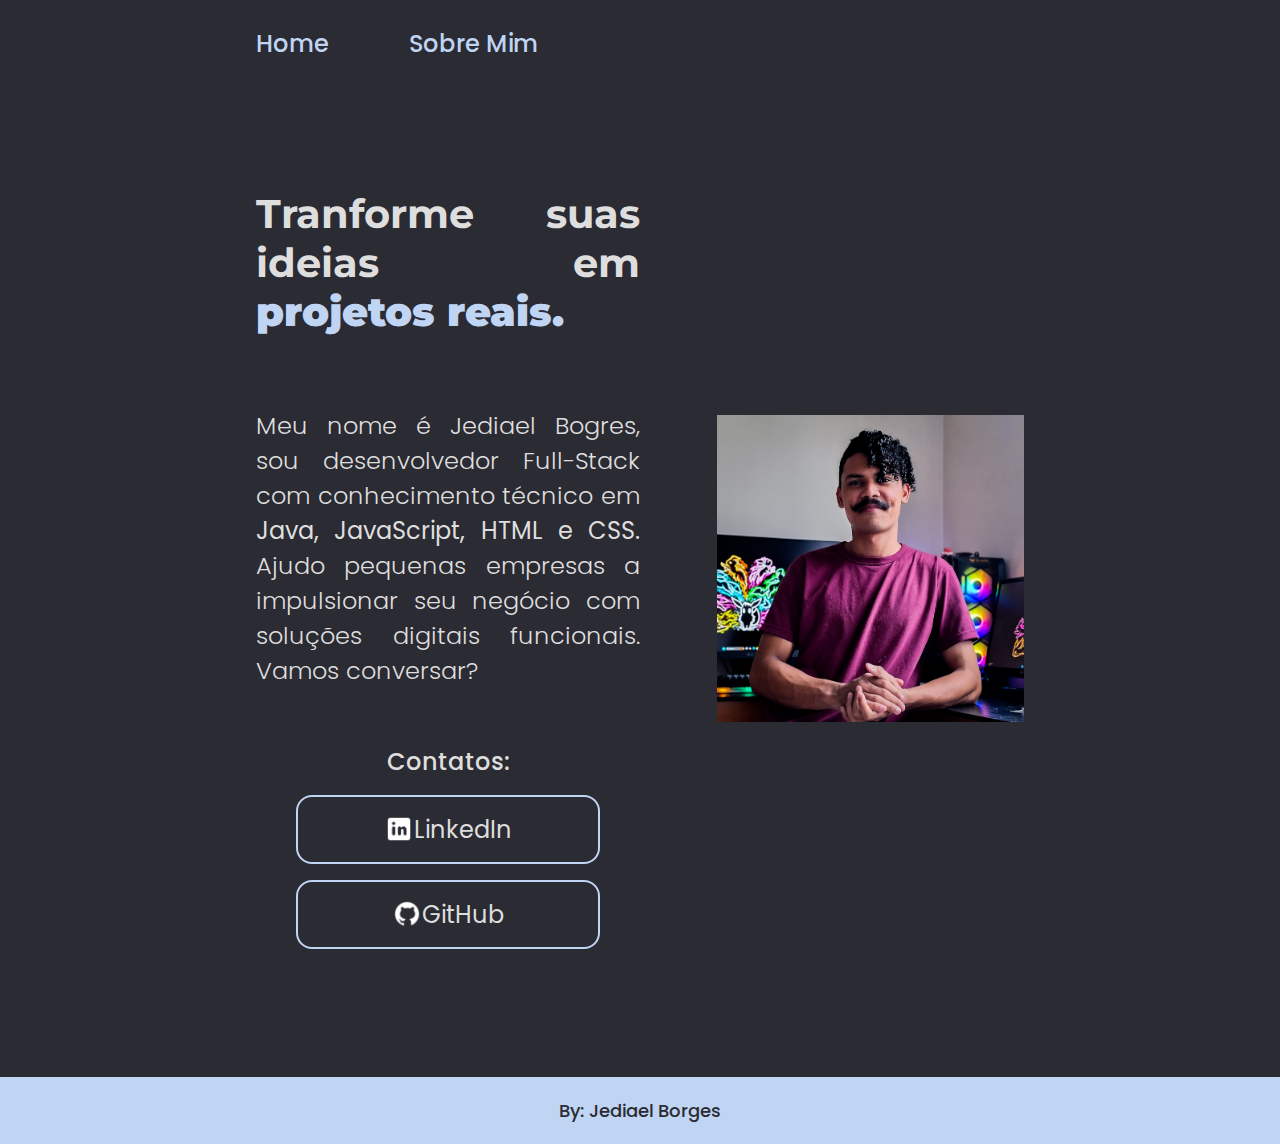
==== index.html @ 318bd3f7 "CSS e HTML em progresso de criação e ajuste fino" ====
<!DOCTYPE html>
<html lang="pt-br">
  <head>
    <meta charset="UTF-8" />
    <meta http-equiv="X-UA-Compatible" content="IE=edge" />
    <meta name="viewport" content="width=device-width, initial-scale=1.0" />
    <link rel="stylesheet" href="./styles/style.css" />
    <title>Portfolio</title>
  </head>
  <body>
    <header class="cabecalho">
      <nav class="cabecalho__menu">
        <a class="cabecalho__menu__link" href="index.html">Home</a>
        <a class="cabecalho__menu__link" href="about.html">Sobre Mim</a>
      </nav>
    </header>
    <main class="apresentacao">
      <section class="apresentacao__conteudo">
        <h1 class="apresentacao__conteudo__titulo">
          Tranforme suas ideias em
          <strong class="apresentacao__conteudo__titulo__destacar"
            >projetos reais.</strong
          >
        </h1>
        <p class="apresentacao__conteudo__texto">
          Meu nome é Jediael Bogres, sou desenvolvedor Full-Stack com
          conhecimento técnico em
          <strong>Java, JavaScript, HTML e CSS.</strong> Ajudo pequenas empresas
          a impulsionar seu negócio com soluções digitais funcionais. Vamos
          conversar?
        </p>
        <div class="apresentacao__links">
          <h2 class="apresentacao__links__contatos">Contatos:</h2>
          <a
            class="apresentacao__links__link"
            href="https://www.linkedin.com/in/jediaelborges00/"
            ><img
              class="apresentacao__links__link__botao"
              src="./assets/linkedin.png"
              alt="Logo do LinkedIn"
            />LinkedIn
          </a>
          <a
            class="apresentacao__links__link"
            href="https://github.com/TheLastJedi00"
            ><img
              class="apresentacao__links__link__botao"
              src="./assets/github.png"
              alt="Logo do GitHub"
            />GitHub</a
          >
        </div>
      </section>
      <img
        class="apresentacao__conteudo__perfil"
        src="./assets/perfil.jpg"
        alt="Foto de perfil"
      />
    </main>
    <footer>
      <p class="rodape">By: Jediael Borges</p>
    </footer>
  </body>
</html>
---- styles/style.css ----
@import url("https://fonts.googleapis.com/css2?family=Montserrat:ital,wght@0,100..900;1,100..900&family=Poppins:ital,wght@0,100;0,200;0,300;0,400;0,500;0,600;0,700;0,800;0,900;1,100;1,200;1,300;1,400;1,500;1,600;1,700;1,800;1,900&display=swap");

:root {
  --myBlack: #2b2b33;
  --myBlue: #c0d4f4;
  --myWhite: #dedede;
}
* {
  margin: 0;
  padding: 0;
}
html {
  height: 100%;
}
body {
  display: flex;
  flex-direction: column;
  min-height: 100vh;
  height: 100%;
  box-sizing: border-box;
  background-color: #2b2b33;
  color: var(--myWhite);
}
.cabecalho {
  padding: 2% 0% 0% 20%;
}
.cabecalho__menu {
  display: flex;
  gap: 80px;
}
.cabecalho__menu__link {
  color: var(--myBlue);
  text-decoration: none;
  font-family: "Poppins", sans-serif;
  font-weight: 500;
  font-size: 1.5em;
}
.cabecalho__menu__link:hover {
  color: var(--myWhite);
}

.apresentacao {
  padding: 10% 20%;
  display: flex;
  align-items: center;
  justify-content: space-between;
  flex-grow: 1;
}
.apresentacao__conteudo {
  width: 50%;
  display: flex;
  flex-direction: column;
  gap: 2em;
}
.apresentacao__conteudo__titulo {
  font-family: "Montserrat", sans-serif;
  font-size: 2.5em;
  margin-bottom: 1em;
  text-align: justify;
}
.apresentacao__conteudo__titulo__destacar {
  color: var(--myBlue);
  text-align: justify;
}
.apresentacao__conteudo__texto {
  font-family: "Poppins", sans-serif;
  font-weight: 300;
  font-size: 1.5em;
  margin-bottom: 1em;
  text-align: justify;
}
.apresentacao__conteudo__perfil {
  display: flex;
  width: 40%;
}
.apresentacao__links {
  display: flex;
  flex-direction: column;
  gap: 1em;
  align-items: center;
  justify-content: space-between;
}
.apresentacao__links__contatos {
  display: flex;
  gap: 1em;
  font-family: poppins;
  font-weight: 500;
}
.apresentacao__links__link {
  /* background-color: #c0d4f4; */
  display: flex;
  align-items: center;
  justify-content: center;
  background-color: var(--myBlack);
  width: 300px;
  text-align: center;
  border-radius: 16px;
  border: 2px solid var(--myBlue);
  font-family: "Poppins", sans-serif;
  font-size: 1.5em;
  padding: 15px 0;
  text-decoration: none;
  color: var(--myWhite);
  font-weight: semibold;
}
.apresentacao__links__link:hover {
  background-color: black;
  color: var(--myBlue);
}
.apresentacao__links__link__botao {
  width: 30px;
  gap: 1em;
}
.rodape {
  padding: 20px;
  background-color: var(--myBlue);
  color: var(--myBlack);
  display: flex;
  justify-content: center;
  align-items: center;
  font-family: poppins;
  font-size: large;
  font-weight: 500;
  border: none;
}
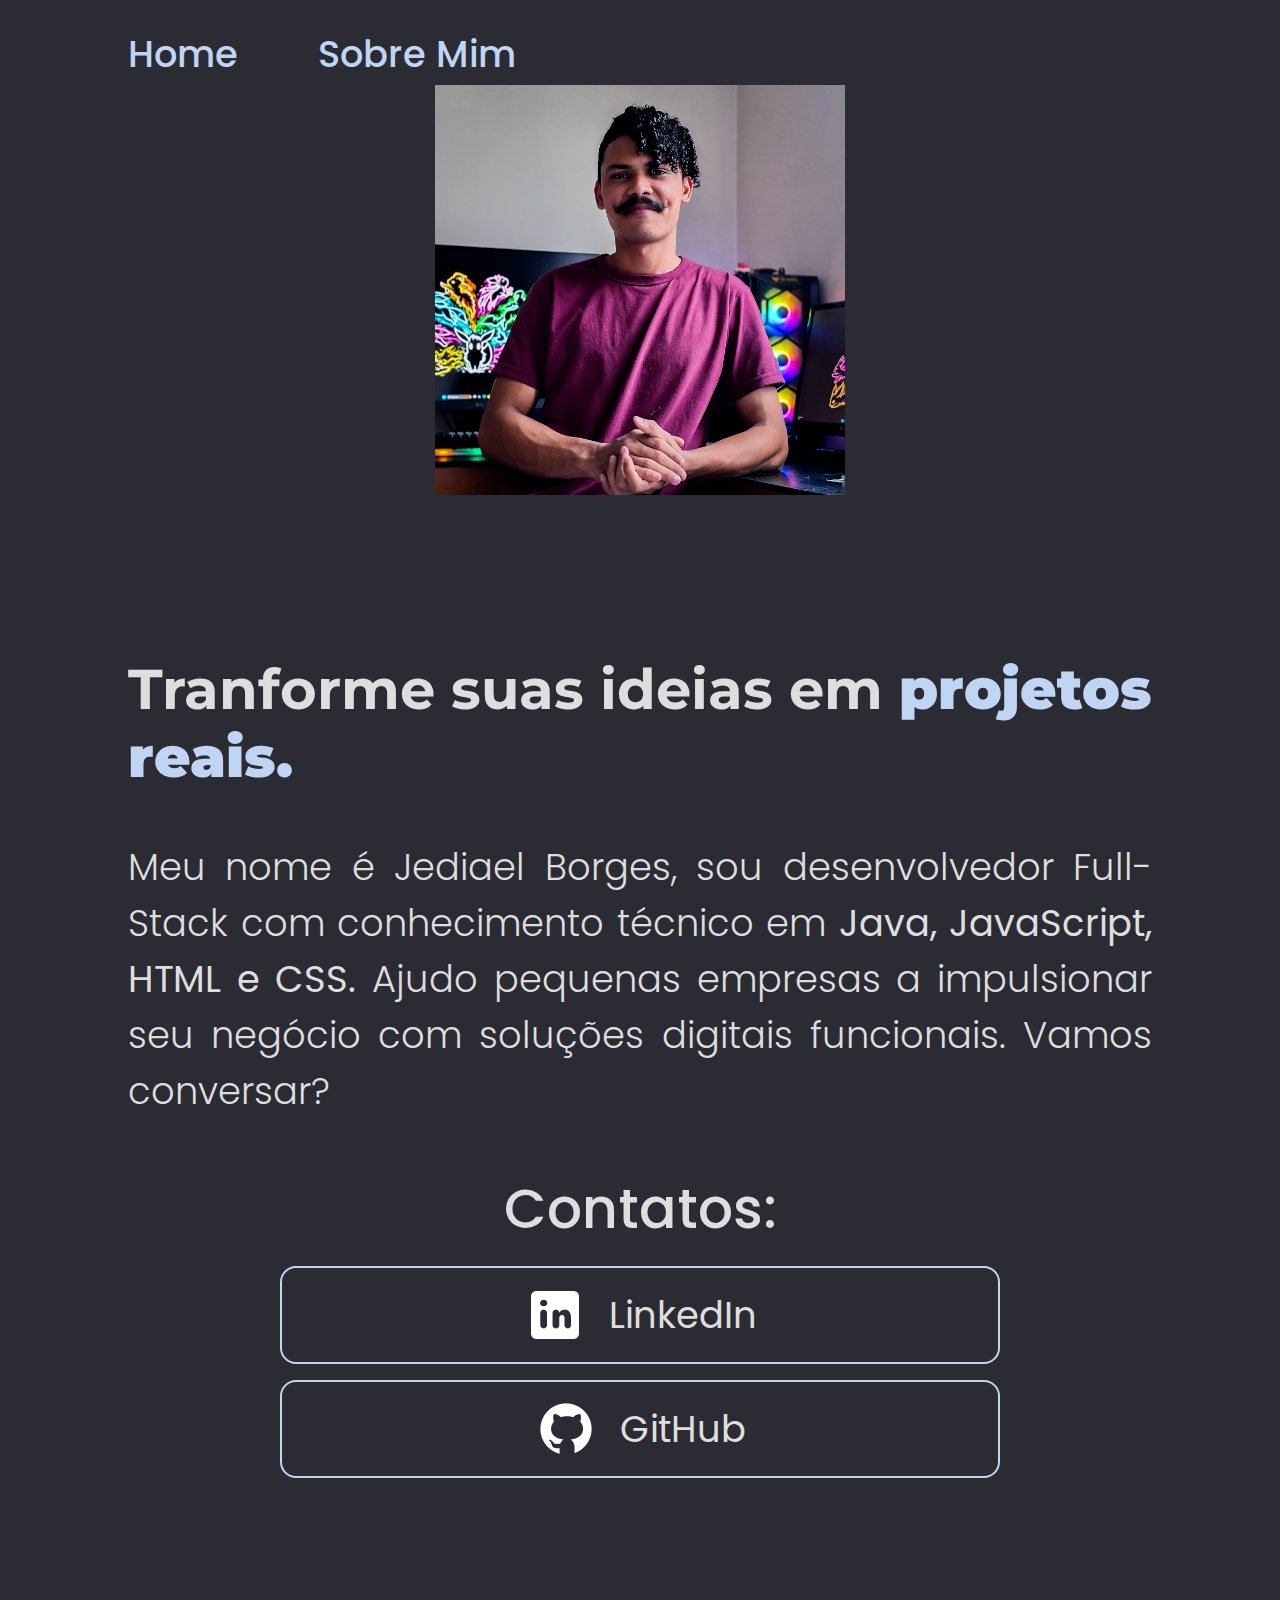
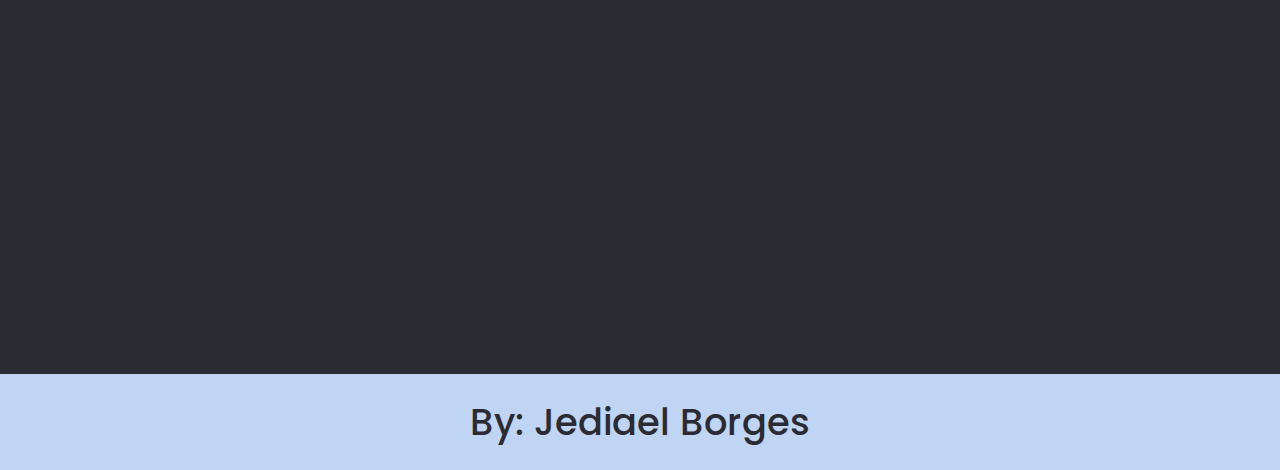
==== commit 40a48453: "Design adaptador para Mobile" ====
--- a/index.html
+++ b/index.html
@@ -23,7 +23,7 @@
           >
         </h1>
         <p class="apresentacao__conteudo__texto">
-          Meu nome é Jediael Bogres, sou desenvolvedor Full-Stack com
+          Meu nome é Jediael Borges, sou desenvolvedor Full-Stack com
           conhecimento técnico em
           <strong>Java, JavaScript, HTML e CSS.</strong> Ajudo pequenas empresas
           a impulsionar seu negócio com soluções digitais funcionais. Vamos
--- a/styles/style.css
+++ b/styles/style.css
@@ -4,6 +4,8 @@
   --myBlack: #2b2b33;
   --myBlue: #c0d4f4;
   --myWhite: #dedede;
+  --textMedium: 2.3rem;
+  --textLarge: 3.5rem;
 }
 * {
   margin: 0;
@@ -15,14 +17,17 @@
 body {
   display: flex;
   flex-direction: column;
-  min-height: 100vh;
+  /* min-height: 100vh; */
   height: 100%;
-  box-sizing: border-box;
+  /* box-sizing: border-box; */
   background-color: #2b2b33;
+  /* margin: 0;
+  padding: 0%; */
   color: var(--myWhite);
+  gap: 15rem;
 }
 .cabecalho {
-  padding: 2% 0% 0% 20%;
+  padding: 2% 0% 0% 10%;
 }
 .cabecalho__menu {
   display: flex;
@@ -33,29 +38,32 @@
   text-decoration: none;
   font-family: "Poppins", sans-serif;
   font-weight: 500;
-  font-size: 1.5em;
+  font-size: var(--textMedium);
 }
 .cabecalho__menu__link:hover {
   color: var(--myWhite);
 }
 
 .apresentacao {
-  padding: 10% 20%;
+  padding: 20% 10%;
+  gap: 10rem;
   display: flex;
+  flex-direction: column-reverse;
   align-items: center;
   justify-content: space-between;
-  flex-grow: 1;
+  height: 100%;
+  /* flex-grow: 1; */
 }
 .apresentacao__conteudo {
-  width: 50%;
+  width: 100%;
   display: flex;
   flex-direction: column;
-  gap: 2em;
+  gap: 2rem;
 }
 .apresentacao__conteudo__titulo {
   font-family: "Montserrat", sans-serif;
-  font-size: 2.5em;
-  margin-bottom: 1em;
+  font-size: var(--textLarge);
+  margin-bottom: 1rem;
   text-align: justify;
 }
 .apresentacao__conteudo__titulo__destacar {
@@ -65,8 +73,8 @@
 .apresentacao__conteudo__texto {
   font-family: "Poppins", sans-serif;
   font-weight: 300;
-  font-size: 1.5em;
-  margin-bottom: 1em;
+  font-size: var(--textMedium);
+  margin-bottom: 1rem;
   text-align: justify;
 }
 .apresentacao__conteudo__perfil {
@@ -76,13 +84,14 @@
 .apresentacao__links {
   display: flex;
   flex-direction: column;
-  gap: 1em;
+  font-size: var(--textMedium);
+  gap: 1rem;
   align-items: center;
   justify-content: space-between;
 }
 .apresentacao__links__contatos {
   display: flex;
-  gap: 1em;
+  gap: 1rem;
   font-family: poppins;
   font-weight: 500;
 }
@@ -92,24 +101,24 @@
   align-items: center;
   justify-content: center;
   background-color: var(--myBlack);
-  width: 300px;
+  width: 70%;
   text-align: center;
   border-radius: 16px;
   border: 2px solid var(--myBlue);
   font-family: "Poppins", sans-serif;
-  font-size: 1.5em;
+  font-size: var(--textMedium);
   padding: 15px 0;
   text-decoration: none;
   color: var(--myWhite);
   font-weight: semibold;
+  gap: 1.4rem;
 }
 .apresentacao__links__link:hover {
   background-color: black;
   color: var(--myBlue);
 }
 .apresentacao__links__link__botao {
-  width: 30px;
-  gap: 1em;
+  width: 4rem;
 }
 .rodape {
   padding: 20px;
@@ -119,7 +128,7 @@
   justify-content: center;
   align-items: center;
   font-family: poppins;
-  font-size: large;
+  font-size: var(--textMedium);
   font-weight: 500;
   border: none;
 }
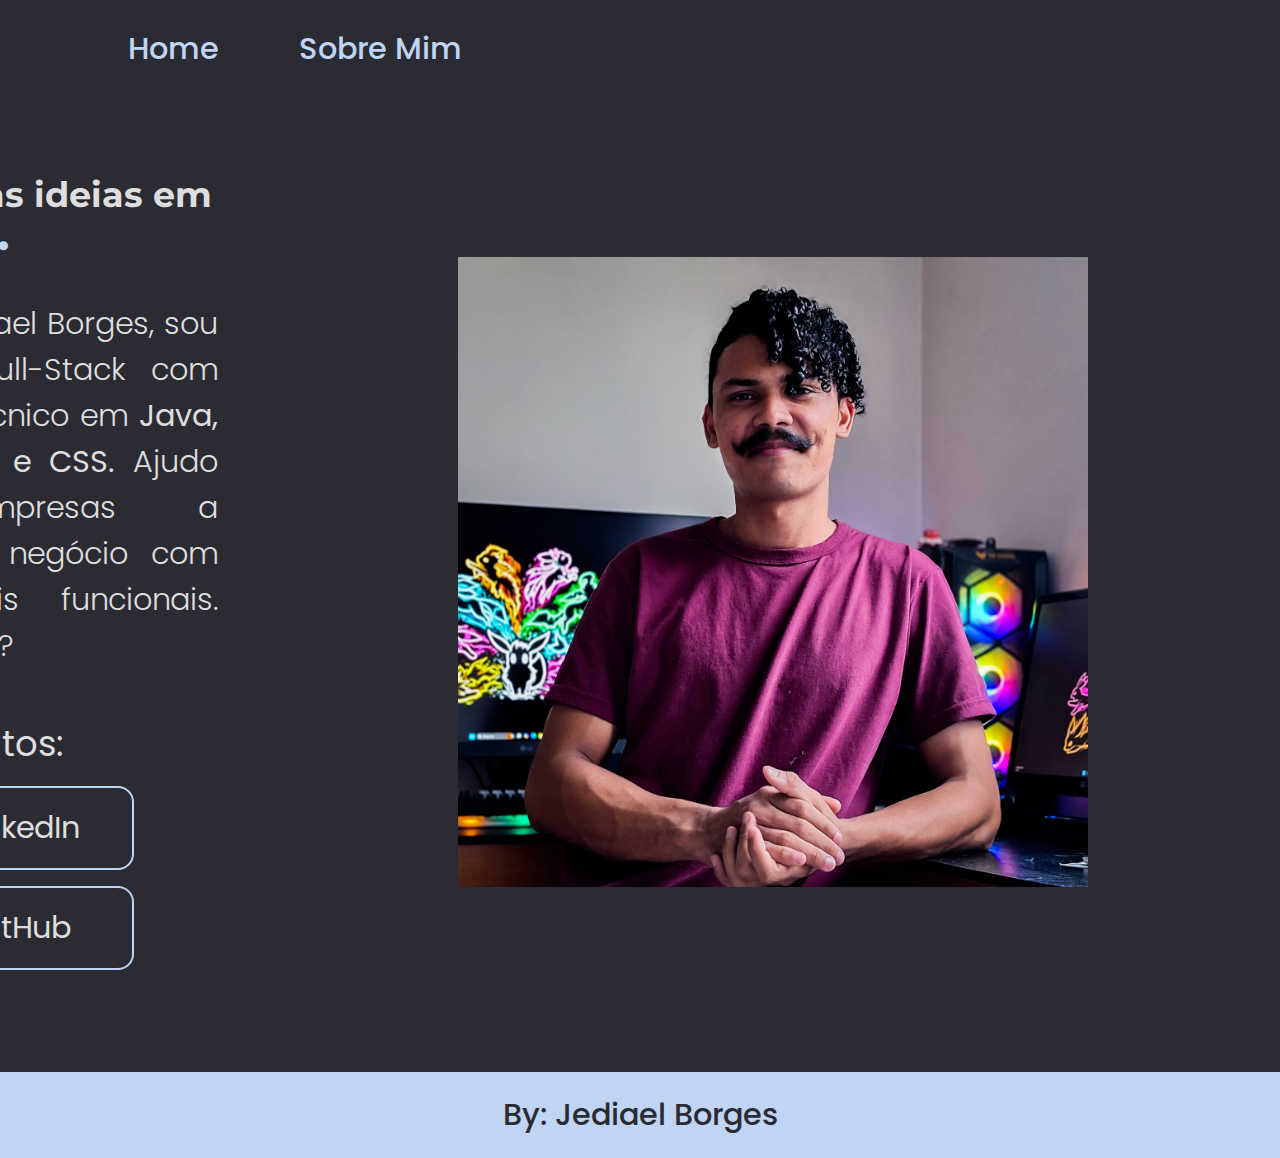
==== commit c157fc69: "Correção de estilização" ====
--- a/index.html
+++ b/index.html
@@ -15,6 +15,11 @@
       </nav>
     </header>
     <main class="apresentacao">
+      <img
+          class="apresentacao__conteudo__perfil"
+          src="./assets/perfil.jpg"
+          alt="Foto de perfil"
+        />
       <section class="apresentacao__conteudo">
         <h1 class="apresentacao__conteudo__titulo">
           Tranforme suas ideias em
@@ -51,11 +56,6 @@
           >
         </div>
       </section>
-      <img
-        class="apresentacao__conteudo__perfil"
-        src="./assets/perfil.jpg"
-        alt="Foto de perfil"
-      />
     </main>
     <footer>
       <p class="rodape">By: Jediael Borges</p>
--- a/styles/style.css
+++ b/styles/style.css
@@ -4,9 +4,13 @@
   --myBlack: #2b2b33;
   --myBlue: #c0d4f4;
   --myWhite: #dedede;
-  --textMedium: 2.3rem;
-  --textLarge: 3.5rem;
+  --textMedium: 1.9rem;
+  --textLarge: 2.21rem;
+  --contentSize: 50%;
+  --contentWidht: 962px;
+  --contentHeight: 747.85px;
 }
+
 * {
   margin: 0;
   padding: 0;
@@ -17,14 +21,11 @@
 body {
   display: flex;
   flex-direction: column;
-  /* min-height: 100vh; */
-  height: 100%;
-  /* box-sizing: border-box; */
+  height: fit-content;
   background-color: #2b2b33;
-  /* margin: 0;
-  padding: 0%; */
+  padding: 0%;
   color: var(--myWhite);
-  gap: 15rem;
+  gap: 5rem;
 }
 .cabecalho {
   padding: 2% 0% 0% 10%;
@@ -45,25 +46,41 @@
 }
 
 .apresentacao {
-  padding: 20% 10%;
-  gap: 10rem;
+  padding: 0vh 15%;
   display: flex;
-  flex-direction: column-reverse;
+  flex-direction: row-reverse;
   align-items: center;
   justify-content: space-between;
-  height: 100%;
-  /* flex-grow: 1; */
+  height: 80vh;
+  min-height: 840px;
 }
+
 .apresentacao__conteudo {
-  width: 100%;
+  width: 70%;
+  display: flex;
+  align-items: center;
+  flex-direction: column;
+  gap: 2rem;
+  max-width: var(--contentWidht);
+  min-width: var(--contentWidht);
+  min-height: 747.85px;
+}
+.apresentacao__conteudo__perfil {
+  display: flex;
+  align-items: center;
+  justify-content: center;
+  box-sizing: content-box;
+  width: 35%;
+  min-width: 630px;
+}
+.apresentacao__conteudo__titulo {
   display: flex;
   flex-direction: column;
-  gap: 2rem;
-}
-.apresentacao__conteudo__titulo {
+  align-items: left;
+  width: var(--contentSize);
   font-family: "Montserrat", sans-serif;
   font-size: var(--textLarge);
-  margin-bottom: 1rem;
+  margin-bottom: 1%;
   text-align: justify;
 }
 .apresentacao__conteudo__titulo__destacar {
@@ -71,16 +88,14 @@
   text-align: justify;
 }
 .apresentacao__conteudo__texto {
+  width: var(--contentSize);
   font-family: "Poppins", sans-serif;
   font-weight: 300;
   font-size: var(--textMedium);
   margin-bottom: 1rem;
   text-align: justify;
 }
-.apresentacao__conteudo__perfil {
-  display: flex;
-  width: 40%;
-}
+
 .apresentacao__links {
   display: flex;
   flex-direction: column;
@@ -93,10 +108,10 @@
   display: flex;
   gap: 1rem;
   font-family: poppins;
-  font-weight: 500;
+  font-weight: 400;
+  font-size: var(--textLarge);
 }
 .apresentacao__links__link {
-  /* background-color: #c0d4f4; */
   display: flex;
   align-items: center;
   justify-content: center;
@@ -107,7 +122,7 @@
   border: 2px solid var(--myBlue);
   font-family: "Poppins", sans-serif;
   font-size: var(--textMedium);
-  padding: 15px 0;
+  padding: 0.5rem 3rem;
   text-decoration: none;
   color: var(--myWhite);
   font-weight: semibold;
@@ -130,5 +145,4 @@
   font-family: poppins;
   font-size: var(--textMedium);
   font-weight: 500;
-  border: none;
 }
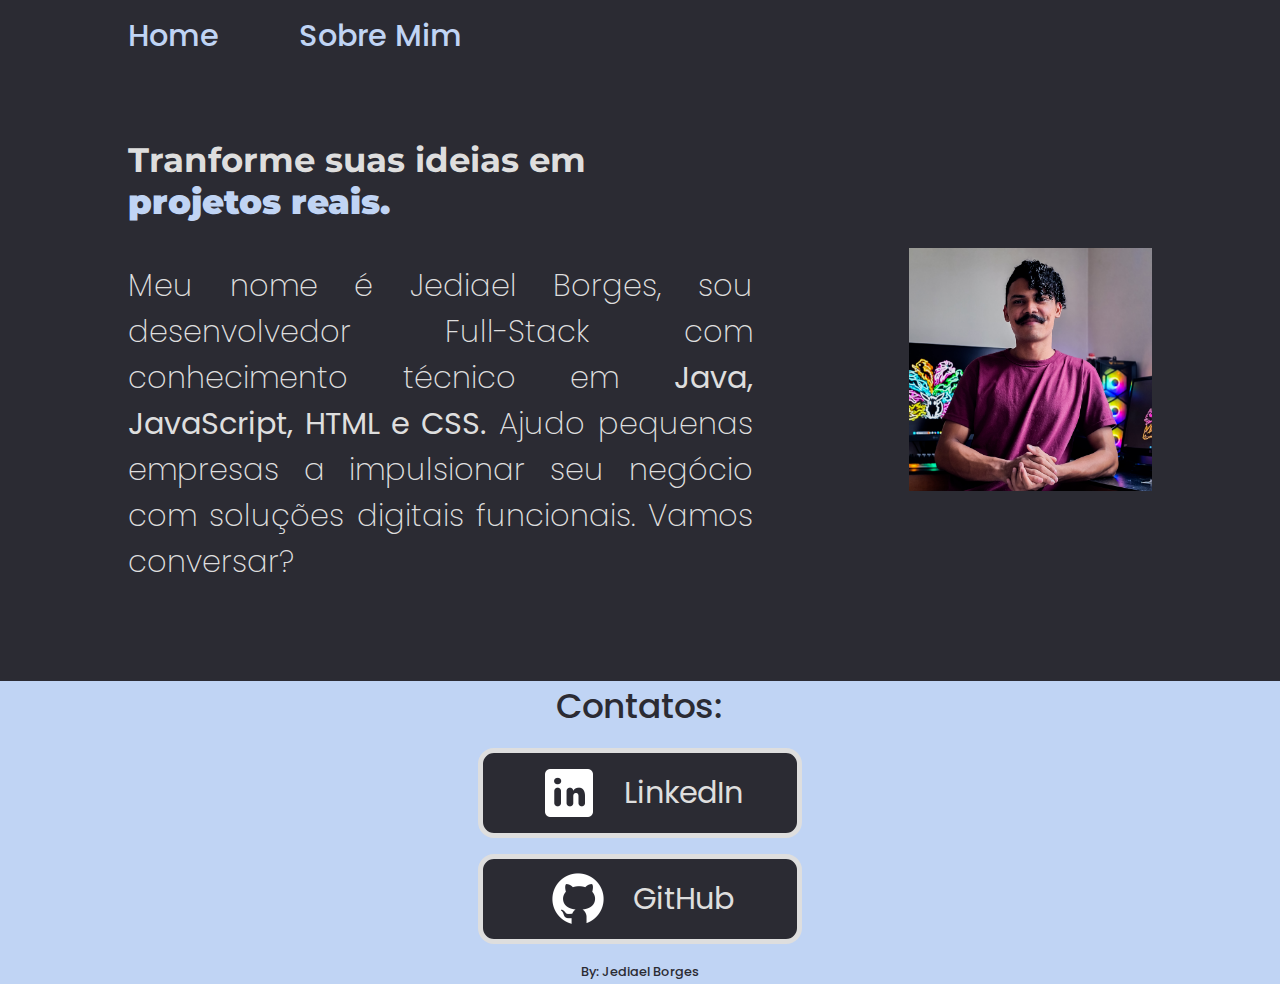
==== commit 12396577: "Suporte para orientação de tela Potrait" ====
--- a/index.html
+++ b/index.html
@@ -34,31 +34,32 @@
           a impulsionar seu negócio com soluções digitais funcionais. Vamos
           conversar?
         </p>
-        <div class="apresentacao__links">
-          <h2 class="apresentacao__links__contatos">Contatos:</h2>
-          <a
-            class="apresentacao__links__link"
-            href="https://www.linkedin.com/in/jediaelborges00/"
-            ><img
-              class="apresentacao__links__link__botao"
-              src="./assets/linkedin.png"
-              alt="Logo do LinkedIn"
-            />LinkedIn
-          </a>
-          <a
-            class="apresentacao__links__link"
-            href="https://github.com/TheLastJedi00"
-            ><img
-              class="apresentacao__links__link__botao"
-              src="./assets/github.png"
-              alt="Logo do GitHub"
-            />GitHub</a
-          >
-        </div>
+        
       </section>
     </main>
-    <footer>
-      <p class="rodape">By: Jediael Borges</p>
+    <footer class="rodape">
+      <div class="rodape__links">
+        <h2 class="rodape__links__contatos">Contatos:</h2>
+        <a
+          class="rodape__links__link"
+          href="https://www.linkedin.com/in/jediaelborges00/"
+          ><img
+            class="rodape__links__link__botao"
+            src="./assets/linkedin.png"
+            alt="Logo do LinkedIn"
+          />LinkedIn
+        </a>
+        <a
+          class="rodape__links__link"
+          href="https://github.com/TheLastJedi00"
+          ><img
+            class="rodape__links__link__botao"
+            src="./assets/github.png"
+            alt="Logo do GitHub"
+          />GitHub</a
+        >
+      </div>
+      <p class="rodape__autoria">By: Jediael Borges</p>
     </footer>
   </body>
 </html>
--- a/styles/style.css
+++ b/styles/style.css
@@ -5,10 +5,11 @@
   --myBlue: #c0d4f4;
   --myWhite: #dedede;
   --textMedium: 1.9rem;
-  --textLarge: 2.21rem;
+  --textLarge: 2.15rem;
   --contentSize: 50%;
   --contentWidht: 962px;
   --contentHeight: 747.85px;
+  --margin: 10%;
 }
 
 * {
@@ -21,18 +22,17 @@
 body {
   display: flex;
   flex-direction: column;
-  height: fit-content;
   background-color: #2b2b33;
-  padding: 0%;
   color: var(--myWhite);
   gap: 5rem;
+  height: 100vh;
 }
 .cabecalho {
-  padding: 2% 0% 0% 10%;
+  padding: 1% 0% 0% var(--margin);
 }
 .cabecalho__menu {
   display: flex;
-  gap: 80px;
+  gap: 5rem;
 }
 .cabecalho__menu__link {
   color: var(--myBlue);
@@ -46,38 +46,35 @@
 }
 
 .apresentacao {
-  padding: 0vh 15%;
   display: flex;
   flex-direction: row-reverse;
   align-items: center;
   justify-content: space-between;
-  height: 80vh;
-  min-height: 840px;
+  height: 100vh;
 }
 
 .apresentacao__conteudo {
-  width: 70%;
+  width: 100vh;
   display: flex;
-  align-items: center;
+  align-items: left;
   flex-direction: column;
   gap: 2rem;
-  max-width: var(--contentWidht);
-  min-width: var(--contentWidht);
-  min-height: 747.85px;
+  padding-left: var(--margin);
 }
 .apresentacao__conteudo__perfil {
   display: flex;
   align-items: center;
-  justify-content: center;
-  box-sizing: content-box;
-  width: 35%;
-  min-width: 630px;
+  /* justify-content: center; */
+  /* box-sizing: 50%; */
+  width: 19%;
+  height: fit-content;
+  padding-right: var(--margin);
 }
 .apresentacao__conteudo__titulo {
   display: flex;
   flex-direction: column;
   align-items: left;
-  width: var(--contentSize);
+  width: 80%;
   font-family: "Montserrat", sans-serif;
   font-size: var(--textLarge);
   margin-bottom: 1%;
@@ -88,15 +85,29 @@
   text-align: justify;
 }
 .apresentacao__conteudo__texto {
-  width: var(--contentSize);
+  width: 80%;
   font-family: "Poppins", sans-serif;
-  font-weight: 300;
+  font-weight: 200;
   font-size: var(--textMedium);
   margin-bottom: 1rem;
   text-align: justify;
 }
 
-.apresentacao__links {
+.rodape {
+  display: flex;
+  flex-direction: column;
+  align-items: center;
+  justify-content: center;
+  background-color: var(--myBlue);
+  color: var(--myBlack);
+  gap: 1rem;
+  width: 100%;
+  position: relative;
+  bottom: 0;
+  /* height: 100%; */
+}
+
+.rodape__links {
   display: flex;
   flex-direction: column;
   font-size: var(--textMedium);
@@ -104,14 +115,14 @@
   align-items: center;
   justify-content: space-between;
 }
-.apresentacao__links__contatos {
+.rodape__links__contatos {
   display: flex;
   gap: 1rem;
   font-family: poppins;
-  font-weight: 400;
+  font-weight: 500;
   font-size: var(--textLarge);
 }
-.apresentacao__links__link {
+.rodape__links__link {
   display: flex;
   align-items: center;
   justify-content: center;
@@ -119,7 +130,7 @@
   width: 70%;
   text-align: center;
   border-radius: 16px;
-  border: 2px solid var(--myBlue);
+  border: 5px solid var(--myWhite);
   font-family: "Poppins", sans-serif;
   font-size: var(--textMedium);
   padding: 0.5rem 3rem;
@@ -128,21 +139,56 @@
   font-weight: semibold;
   gap: 1.4rem;
 }
-.apresentacao__links__link:hover {
+.rodape__links__link:hover {
   background-color: black;
   color: var(--myBlue);
 }
-.apresentacao__links__link__botao {
+.rodape__links__link__botao {
   width: 4rem;
 }
-.rodape {
-  padding: 20px;
-  background-color: var(--myBlue);
-  color: var(--myBlack);
+.rodape__autoria {
+  padding: 3px;
   display: flex;
   justify-content: center;
   align-items: center;
   font-family: poppins;
-  font-size: var(--textMedium);
+  font-size: 0.8rem;
   font-weight: 500;
+  width: 100%;
 }
+
+@media (max-aspect-ratio: 1/1) {
+  body {
+    display: flex;
+    flex-direction: column;
+    gap: 5rem;
+    height: 100vh;
+  }
+
+  .apresentacao {
+    display: flex;
+    flex-direction: column;
+    align-items: center;
+    justify-content: center;
+    height: 100vh;
+  }
+
+  .apresentacao__conteudo {
+    width: 100vw;
+    display: flex;
+    align-items: center;
+    flex-direction: column;
+    gap: 2rem;
+    padding-left: 0;
+  }
+  .apresentacao__conteudo__perfil {
+    display: flex;
+    align-items: center;
+    /* justify-content: center; */
+    /* box-sizing: 50%; */
+    width: 50%;
+    height: fit-content;
+    padding-right: 0;
+    padding-bottom: 20%;
+  }
+}
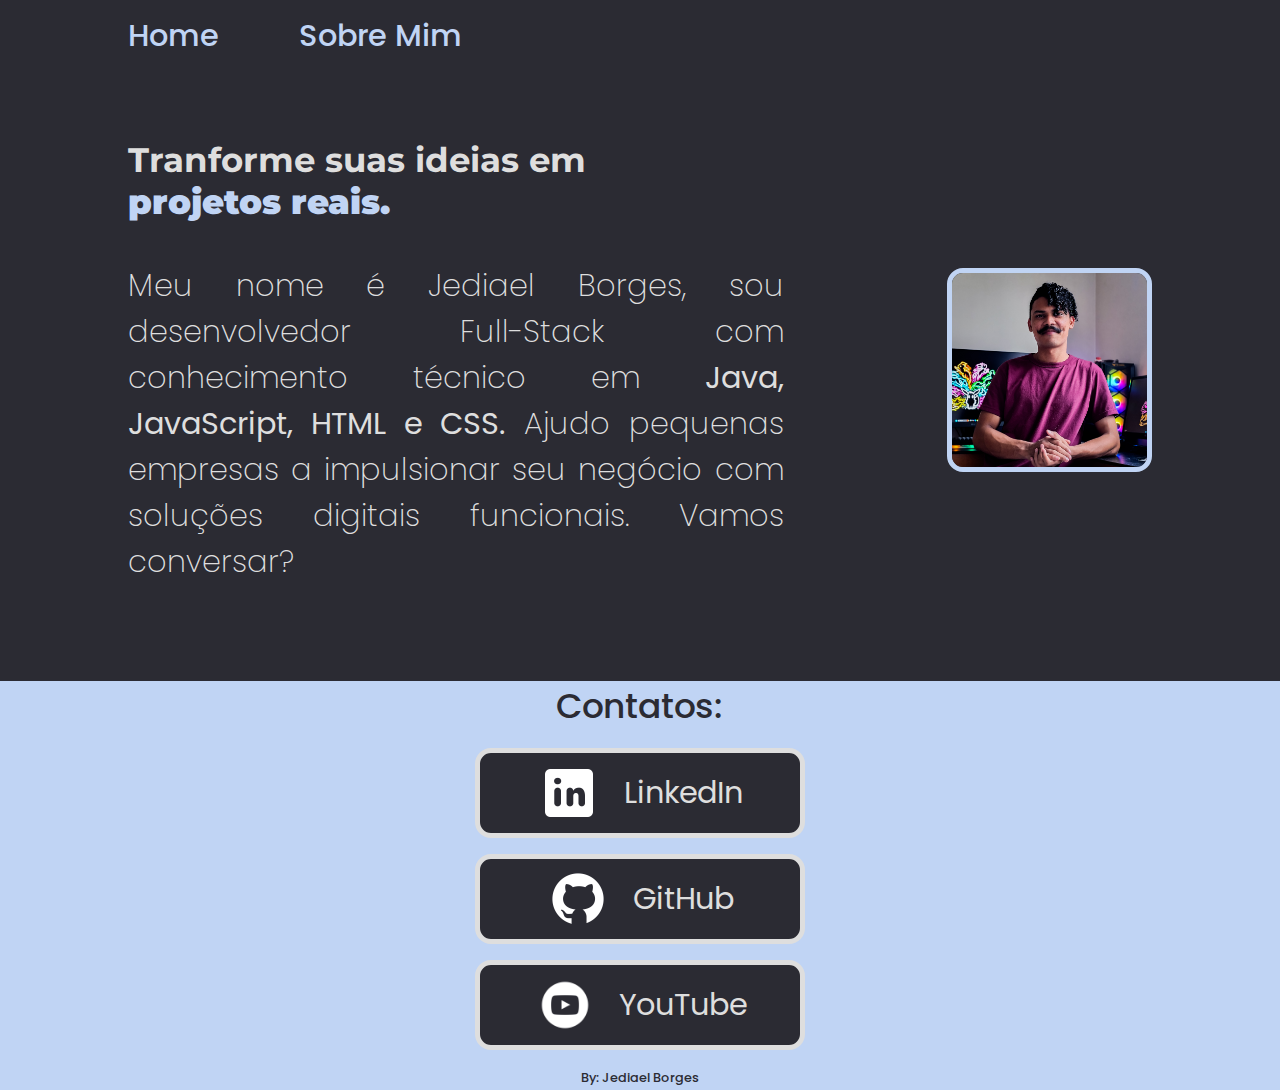
==== commit 0975fa7d: "Inclusão de README.md" ====
--- a/index.html
+++ b/index.html
@@ -16,10 +16,10 @@
     </header>
     <main class="apresentacao">
       <img
-          class="apresentacao__conteudo__perfil"
-          src="./assets/perfil.jpg"
-          alt="Foto de perfil"
-        />
+        class="apresentacao__conteudo__perfil"
+        src="./assets/perfil.jpg"
+        alt="Foto de perfil"
+      />
       <section class="apresentacao__conteudo">
         <h1 class="apresentacao__conteudo__titulo">
           Tranforme suas ideias em
@@ -34,7 +34,6 @@
           a impulsionar seu negócio com soluções digitais funcionais. Vamos
           conversar?
         </p>
-        
       </section>
     </main>
     <footer class="rodape">
@@ -49,15 +48,14 @@
             alt="Logo do LinkedIn"
           />LinkedIn
         </a>
-        <a
-          class="rodape__links__link"
-          href="https://github.com/TheLastJedi00"
+        <a class="rodape__links__link" href="https://github.com/TheLastJedi00"
           ><img
             class="rodape__links__link__botao"
             src="./assets/github.png"
             alt="Logo do GitHub"
           />GitHub</a
         >
+        <a class="rodape__links__link" href="https://www.youtube.com/@TheLastJedi00"><img class="rodape__links__link__botao" src="./assets/youtube.png" alt="">YouTube</a>
       </div>
       <p class="rodape__autoria">By: Jediael Borges</p>
     </footer>
--- a/styles/style.css
+++ b/styles/style.css
@@ -51,6 +51,7 @@
   align-items: center;
   justify-content: space-between;
   height: 100vh;
+  padding: 0% var(--margin) 0% var(--margin);
 }
 
 .apresentacao__conteudo {
@@ -59,7 +60,7 @@
   align-items: left;
   flex-direction: column;
   gap: 2rem;
-  padding-left: var(--margin);
+  /* padding-left: var(--margin); */
 }
 .apresentacao__conteudo__perfil {
   display: flex;
@@ -67,8 +68,10 @@
   /* justify-content: center; */
   /* box-sizing: 50%; */
   width: 19%;
-  height: fit-content;
-  padding-right: var(--margin);
+  /* height: max-content; */
+  /* padding-right: var(--margin); */
+  border: 5px solid var(--myBlue);
+  border-radius: 16px;
 }
 .apresentacao__conteudo__titulo {
   display: flex;
@@ -104,7 +107,6 @@
   width: 100%;
   position: relative;
   bottom: 0;
-  /* height: 100%; */
 }
 
 .rodape__links {
@@ -158,12 +160,22 @@
 }
 
 @media (max-aspect-ratio: 1/1) {
+  :root {
+    --textMedium: 1rem;
+    --textLarge: 1.52rem;
+  }
   body {
     display: flex;
     flex-direction: column;
     gap: 5rem;
     height: 100vh;
   }
+  .cabecalho {
+    padding: 1vh 0% 0% var(--margin);
+  }
+  .cabecalho__menu {
+    gap: 2rem;
+  }
 
   .apresentacao {
     display: flex;
@@ -171,6 +183,7 @@
     align-items: center;
     justify-content: center;
     height: 100vh;
+    gap: 5rem;
   }
 
   .apresentacao__conteudo {
@@ -184,11 +197,46 @@
   .apresentacao__conteudo__perfil {
     display: flex;
     align-items: center;
-    /* justify-content: center; */
-    /* box-sizing: 50%; */
     width: 50%;
     height: fit-content;
     padding-right: 0;
-    padding-bottom: 20%;
-  }
-}
+    /* padding-bottom: 20%; */
+  }
+  .rodape {
+    display: flex;
+    flex-direction: column;
+    align-items: center;
+    justify-content: center;
+    background-color: var(--myBlue);
+    color: var(--myBlack);
+    gap: 1rem;
+    width: 100%;
+    position: relative;
+    bottom: 0;
+  }
+  .rodape__links {
+    display: flex;
+    flex-direction: column;
+    font-size: var(--textMedium);
+    gap: 0.4rem;
+    align-items: center;
+    justify-content: space-between;
+  }
+  .rodape__links__contatos {
+    font-weight: 400;
+    font-size: var(--textLarge);
+  }
+
+  .rodape__links__link__botao {
+    width: 1.5rem;
+  }
+  .rodape__links__link {
+    display: flex;
+    align-items: center;
+    justify-content: center;
+    width: 25vw;
+    border: 0.15rem solid var(--myWhite);
+    padding: 0.5rem 3rem;
+    gap: 1rem;
+  }
+}
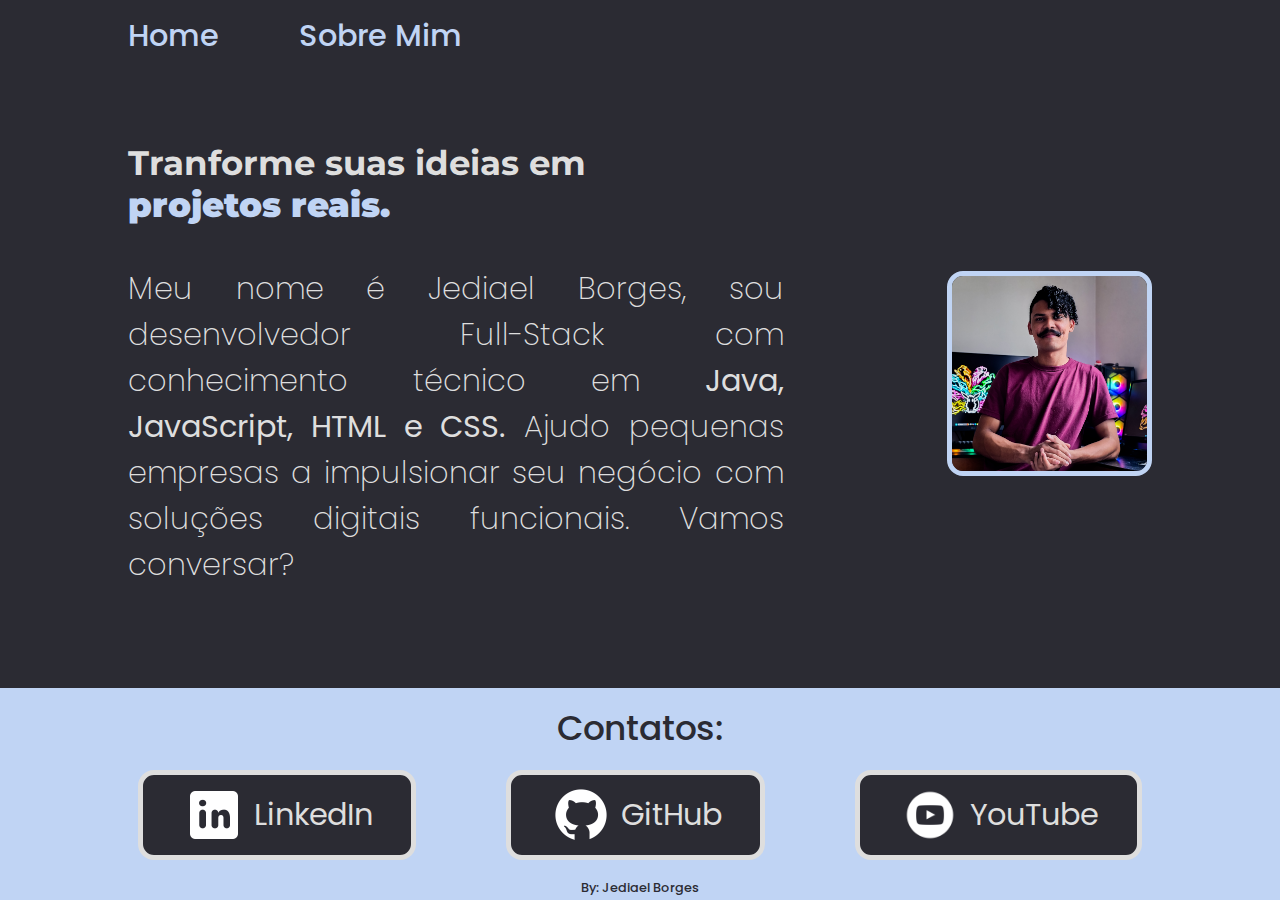
==== commit d342a1f5: "Modo paisagem para Mobile em teste" ====
--- a/index.html
+++ b/index.html
@@ -37,25 +37,35 @@
       </section>
     </main>
     <footer class="rodape">
-      <div class="rodape__links">
-        <h2 class="rodape__links__contatos">Contatos:</h2>
-        <a
-          class="rodape__links__link"
-          href="https://www.linkedin.com/in/jediaelborges00/"
-          ><img
-            class="rodape__links__link__botao"
-            src="./assets/linkedin.png"
-            alt="Logo do LinkedIn"
-          />LinkedIn
-        </a>
-        <a class="rodape__links__link" href="https://github.com/TheLastJedi00"
-          ><img
-            class="rodape__links__link__botao"
-            src="./assets/github.png"
-            alt="Logo do GitHub"
-          />GitHub</a
-        >
-        <a class="rodape__links__link" href="https://www.youtube.com/@TheLastJedi00"><img class="rodape__links__link__botao" src="./assets/youtube.png" alt="">YouTube</a>
+      <div class="rodape__contatos">
+        <h2 class="rodape__contatos__texto">Contatos:</h2>
+        <section class="rodape__links">
+          <a
+            class="rodape__links__link"
+            href="https://www.linkedin.com/in/jediaelborges00/"
+            ><img
+              class="rodape__links__link__botao"
+              src="./assets/linkedin.png"
+              alt="Logo do LinkedIn"
+            />LinkedIn
+          </a>
+          <a class="rodape__links__link" href="https://github.com/TheLastJedi00"
+            ><img
+              class="rodape__links__link__botao"
+              src="./assets/github.png"
+              alt="Logo do GitHub"
+            />GitHub</a
+          >
+          <a
+            class="rodape__links__link"
+            href="https://www.youtube.com/@TheLastJedi00"
+            ><img
+              class="rodape__links__link__botao"
+              src="./assets/youtube.png"
+              alt=""
+            />YouTube</a
+          >
+        </section>
       </div>
       <p class="rodape__autoria">By: Jediael Borges</p>
     </footer>
--- a/styles/style.css
+++ b/styles/style.css
@@ -55,7 +55,7 @@
 }
 
 .apresentacao__conteudo {
-  width: 100vh;
+  width: 100vw;
   display: flex;
   align-items: left;
   flex-direction: column;
@@ -109,7 +109,7 @@
   bottom: 0;
 }
 
-.rodape__links {
+.rodape__contatos {
   display: flex;
   flex-direction: column;
   font-size: var(--textMedium);
@@ -117,13 +117,22 @@
   align-items: center;
   justify-content: space-between;
 }
-.rodape__links__contatos {
+.rodape__contatos__texto {
   display: flex;
   gap: 1rem;
   font-family: poppins;
   font-weight: 500;
   font-size: var(--textLarge);
-}
+  padding-top: 1.5%;
+}
+  .rodape__links{
+    display: flex;
+    flex-direction: row;
+    font-size: var(--textMedium);
+    gap: 7vw;
+    align-items: center;
+    justify-content: space-between;
+  }
 .rodape__links__link {
   display: flex;
   align-items: center;
@@ -135,11 +144,11 @@
   border: 5px solid var(--myWhite);
   font-family: "Poppins", sans-serif;
   font-size: var(--textMedium);
-  padding: 0.5rem 3rem;
+  padding: 0.5rem 3vw;
   text-decoration: none;
   color: var(--myWhite);
   font-weight: semibold;
-  gap: 1.4rem;
+  gap: 0.5rem;
 }
 .rodape__links__link:hover {
   background-color: black;
